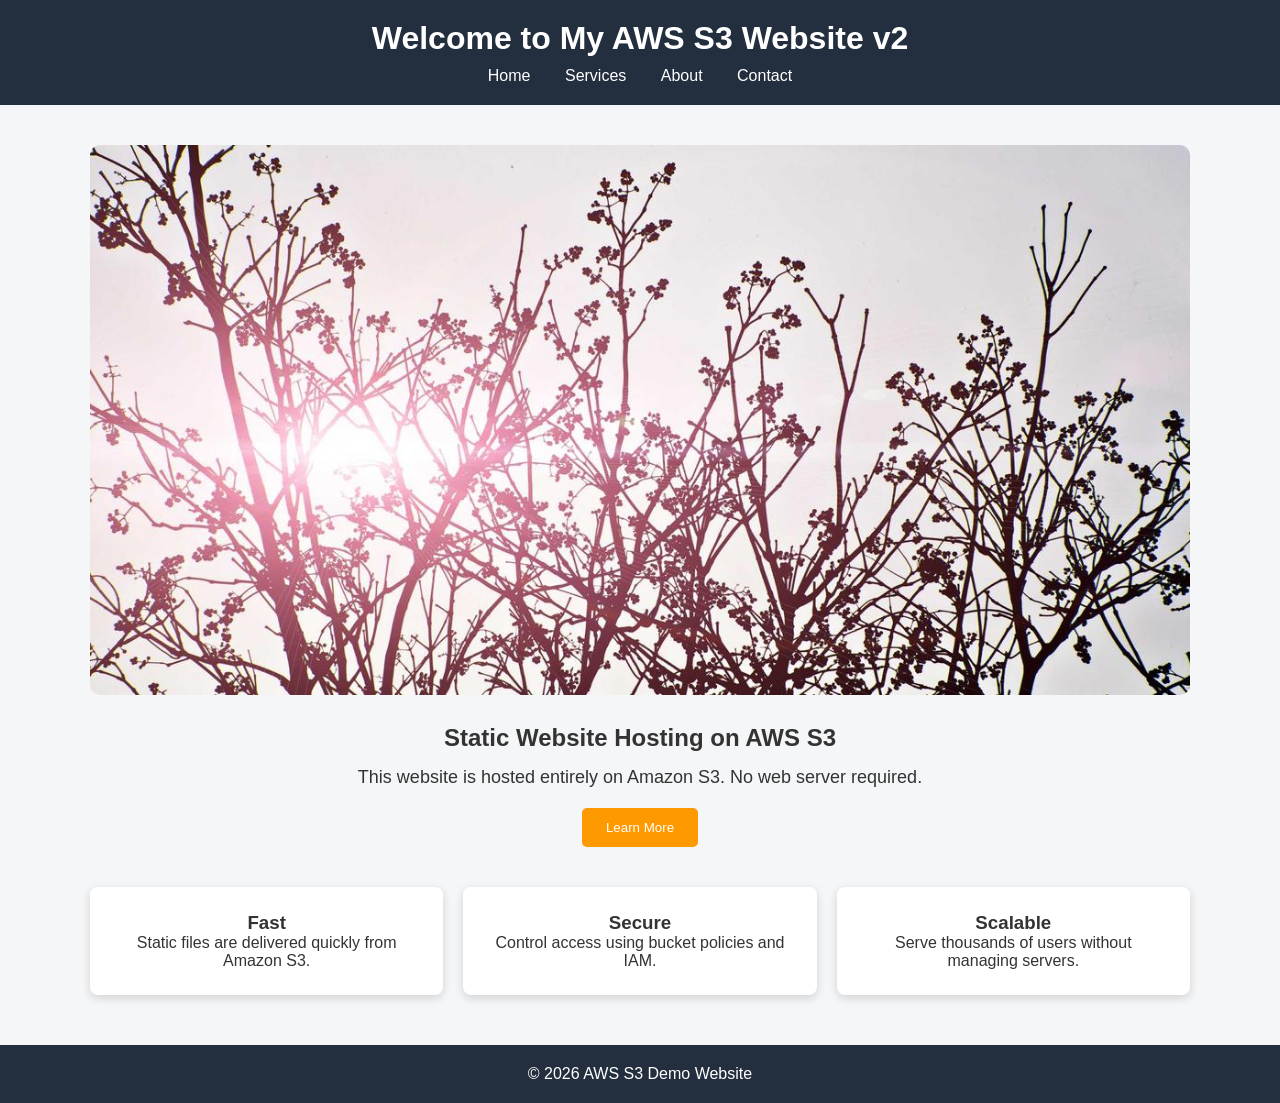
==== Assets/Static Website/index.html @ 2e965a77 "Starting with AWS S3 service" ====
<!DOCTYPE html>
<html lang="en">
<head>
    <meta charset="UTF-8">
    <meta name="viewport" content="width=device-width, initial-scale=1.0">
    <title>AWS S3 Static Website Demo</title>
    <link rel="stylesheet" href="style.css">
</head>
<body>

<header>
    <h1>Welcome to My AWS S3 Website v2</h1>
    <nav>
        <a href="#">Home</a>
        <a href="#">Services</a>
        <a href="#">About</a>
        <a href="#">Contact</a>
    </nav>
</header>

<section class="hero">
    <img src="hero.jpg" alt="Hero Image">

    <div class="hero-text">
        <h2>Static Website Hosting on AWS S3</h2>
        <p>
            This website is hosted entirely on Amazon S3.
            No web server required.
        </p>

        <button>Learn More</button>
    </div>
</section>

<section class="features">

    <div class="card">
        <h3>Fast</h3>
        <p>Static files are delivered quickly from Amazon S3.</p>
    </div>

    <div class="card">
        <h3>Secure</h3>
        <p>Control access using bucket policies and IAM.</p>
    </div>

    <div class="card">
        <h3>Scalable</h3>
        <p>Serve thousands of users without managing servers.</p>
    </div>

</section>

<footer>
    <p>© 2026 AWS S3 Demo Website</p>
</footer>

</body>
</html>
---- Assets/Static Website/style.css ----
* {
    margin: 0;
    padding: 0;
    box-sizing: border-box;
}

body {
    font-family: Arial, Helvetica, sans-serif;
    background: #f4f6f8;
    color: #333;
}

header {
    background: #232f3e;
    color: white;
    padding: 20px;
    text-align: center;
}

nav {
    margin-top: 10px;
}

nav a {
    color: white;
    text-decoration: none;
    margin: 0 15px;
}

.hero {
    width: 90%;
    max-width: 1100px;
    margin: 40px auto;
    text-align: center;
}

.hero img {
    width: 100%;
    border-radius: 10px;
}

.hero-text {
    margin-top: 25px;
}

.hero-text h2 {
    margin-bottom: 15px;
}

.hero-text p {
    margin-bottom: 20px;
    font-size: 18px;
}

button {
    background: #ff9900;
    color: white;
    border: none;
    padding: 12px 24px;
    border-radius: 5px;
    cursor: pointer;
}

button:hover {
    background: #e68900;
}

.features {
    width: 90%;
    max-width: 1100px;
    margin: 40px auto;
    display: flex;
    justify-content: space-between;
    gap: 20px;
}

.card {
    flex: 1;
    background: white;
    padding: 25px;
    border-radius: 8px;
    box-shadow: 0 3px 10px rgba(0,0,0,.15);
    text-align: center;
}

footer {
    background: #232f3e;
    color: white;
    text-align: center;
    padding: 20px;
    margin-top: 50px;
}
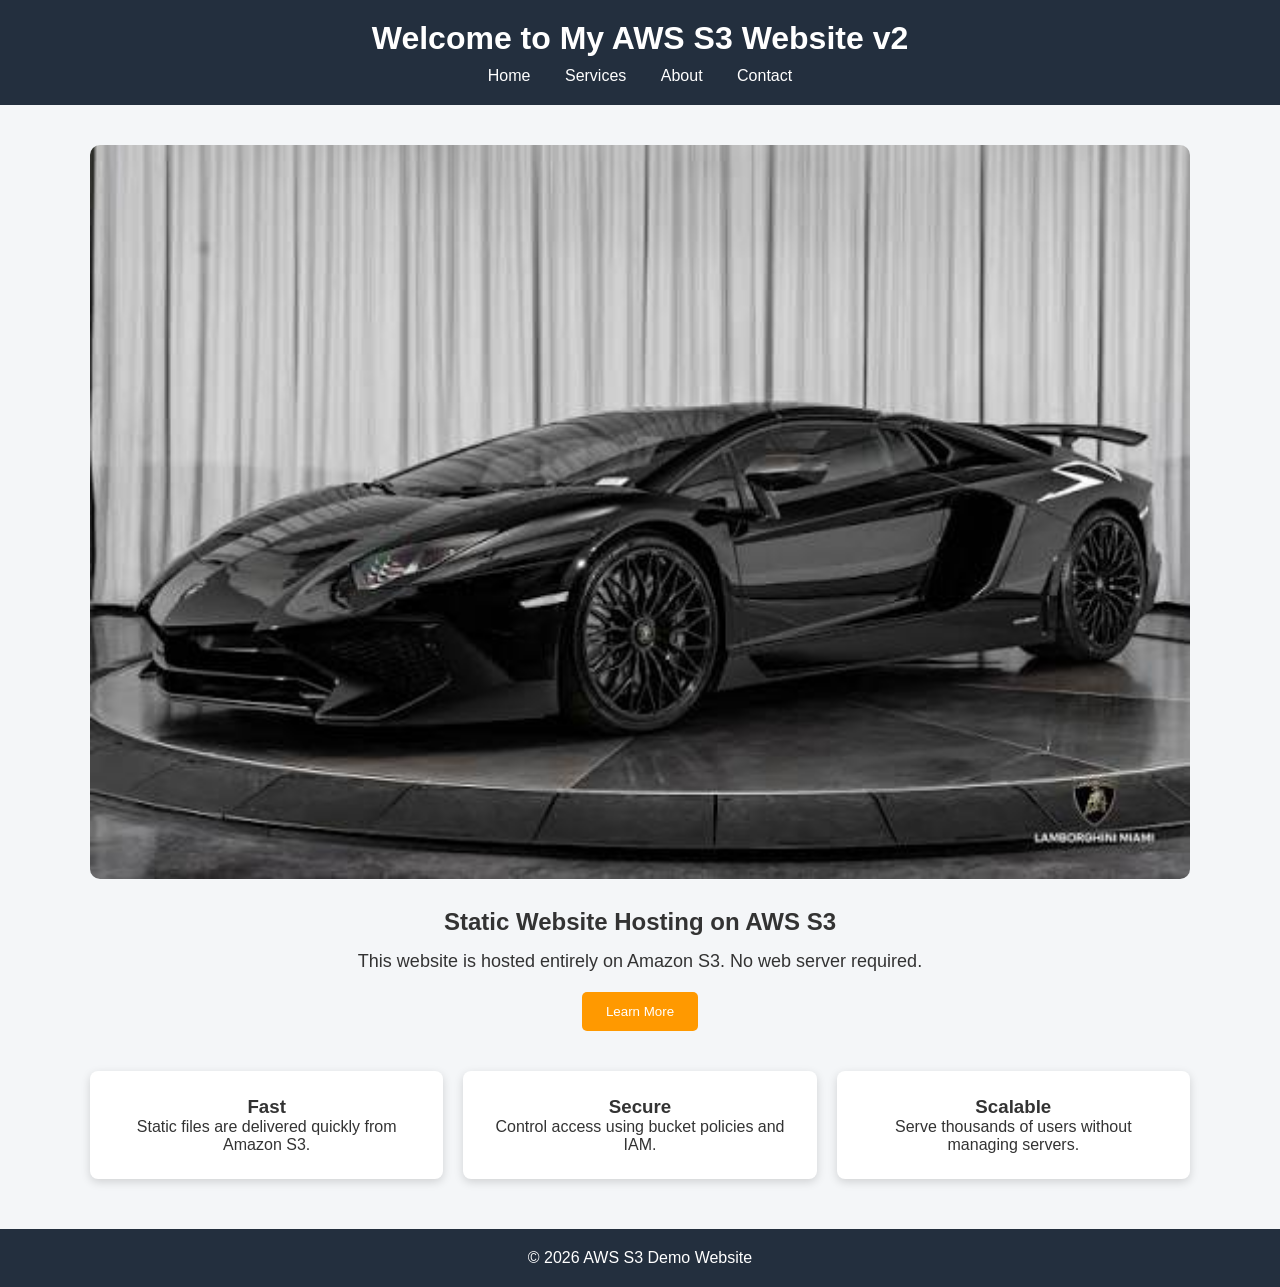
==== commit a7c59b24: "Completed with AWS S3 (Simple Storage Service)" ====
--- a/Assets/Static Website/index.html
+++ b/Assets/Static Website/index.html
@@ -19,7 +19,7 @@
 </header>
 
 <section class="hero">
-    <img src="hero.jpg" alt="Hero Image">
+    <img src="lamborghini_aventador_black_podium.jfif" alt="Hero Image">
 
     <div class="hero-text">
         <h2>Static Website Hosting on AWS S3</h2>
